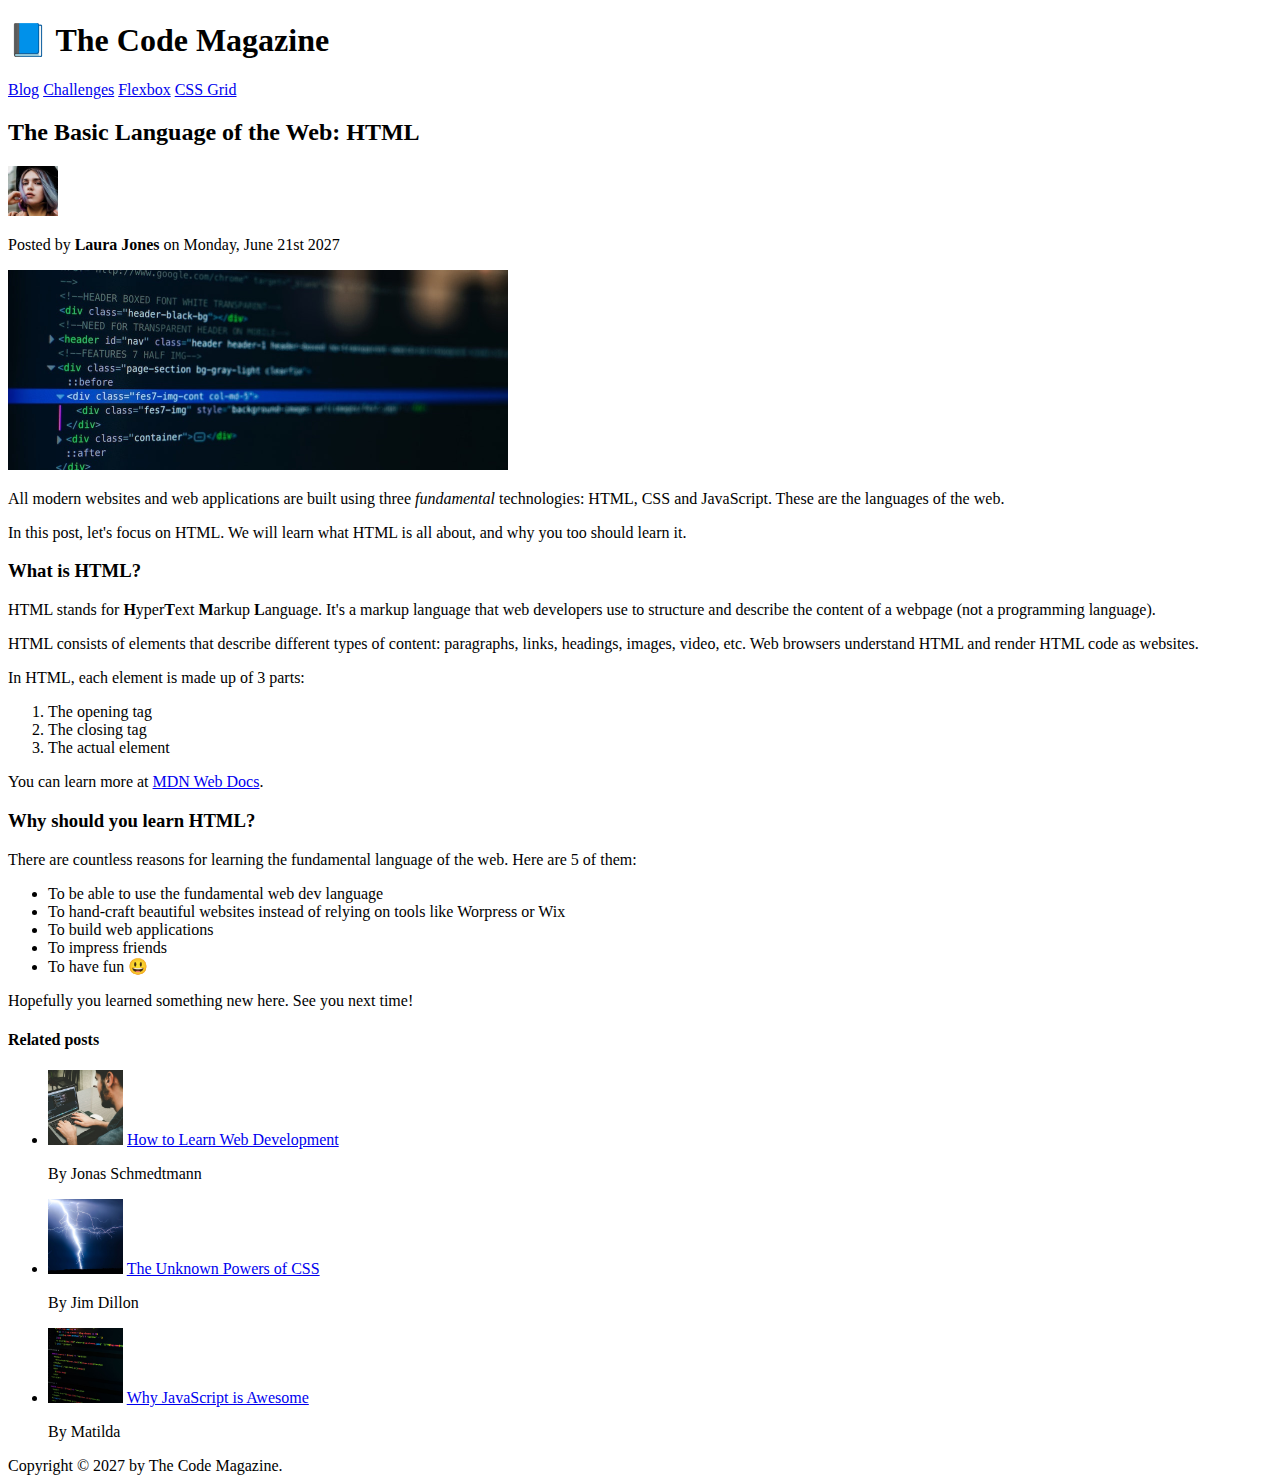
==== starter/03-CSS-Fundamentals/index.html @ 4792254b "first commit" ====
<!DOCTYPE html>
<html lang="en">
  <head>
    <meta charset="UTF-8" />
    <title>The Basic Language of the Web: HTML</title>
  </head>

  <body>
    <!--
    <h1>The Basic Language of the Web: HTML</h1>
    <h2>The Basic Language of the Web: HTML</h2>
    <h3>The Basic Language of the Web: HTML</h3>
    <h4>The Basic Language of the Web: HTML</h4>
    <h5>The Basic Language of the Web: HTML</h5>
    <h6>The Basic Language of the Web: HTML</h6>
    -->

    <header>
      <h1>📘 The Code Magazine</h1>

      <nav>
        <a href="blog.html">Blog</a>
        <a href="#">Challenges</a>
        <a href="#">Flexbox</a>
        <a href="#">CSS Grid</a>
      </nav>
    </header>

    <article>
      <header>
        <h2>The Basic Language of the Web: HTML</h2>

        <img
          src="img/laura-jones.jpg"
          alt="Headshot of Laura Jones"
          height="50"
          width="50"
        />

        <p>Posted by <strong>Laura Jones</strong> on Monday, June 21st 2027</p>

        <img
          src="img/post-img.jpg"
          alt="HTML code on a screen"
          width="500"
          height="200"
        />
      </header>

      <p>
        All modern websites and web applications are built using three
        <em>fundamental</em>
        technologies: HTML, CSS and JavaScript. These are the languages of the
        web.
      </p>

      <p>
        In this post, let's focus on HTML. We will learn what HTML is all about,
        and why you too should learn it.
      </p>

      <h3>What is HTML?</h3>
      <p>
        HTML stands for <strong>H</strong>yper<strong>T</strong>ext
        <strong>M</strong>arkup <strong>L</strong>anguage. It's a markup
        language that web developers use to structure and describe the content
        of a webpage (not a programming language).
      </p>
      <p>
        HTML consists of elements that describe different types of content:
        paragraphs, links, headings, images, video, etc. Web browsers understand
        HTML and render HTML code as websites.
      </p>
      <p>In HTML, each element is made up of 3 parts:</p>

      <ol>
        <li>The opening tag</li>
        <li>The closing tag</li>
        <li>The actual element</li>
      </ol>

      <p>
        You can learn more at
        <a
          href="https://developer.mozilla.org/en-US/docs/Web/HTML"
          target="_blank"
          >MDN Web Docs</a
        >.
      </p>

      <h3>Why should you learn HTML?</h3>

      <p>
        There are countless reasons for learning the fundamental language of the
        web. Here are 5 of them:
      </p>

      <ul>
        <li>To be able to use the fundamental web dev language</li>
        <li>
          To hand-craft beautiful websites instead of relying on tools like
          Worpress or Wix
        </li>
        <li>To build web applications</li>
        <li>To impress friends</li>
        <li>To have fun 😃</li>
      </ul>

      <p>Hopefully you learned something new here. See you next time!</p>
    </article>

    <aside>
      <h4>Related posts</h4>

      <ul>
        <li>
          <img
            src="img/related-1.jpg"
            alt="Person programming"
            width="75"
            width="75"
          />
          <a href="#">How to Learn Web Development</a>
          <p>By Jonas Schmedtmann</p>
        </li>
        <li>
          <img src="img/related-2.jpg" alt="Lightning" width="75" heigth="75" />
          <a href="#">The Unknown Powers of CSS</a>
          <p>By Jim Dillon</p>
        </li>
        <li>
          <img
            src="img/related-3.jpg"
            alt="JavaScript code on a screen"
            width="75"
            height="75"
          />
          <a href="#">Why JavaScript is Awesome</a>
          <p>By Matilda</p>
        </li>
      </ul>
    </aside>

    <footer>Copyright &copy; 2027 by The Code Magazine.</footer>
  </body>
</html>
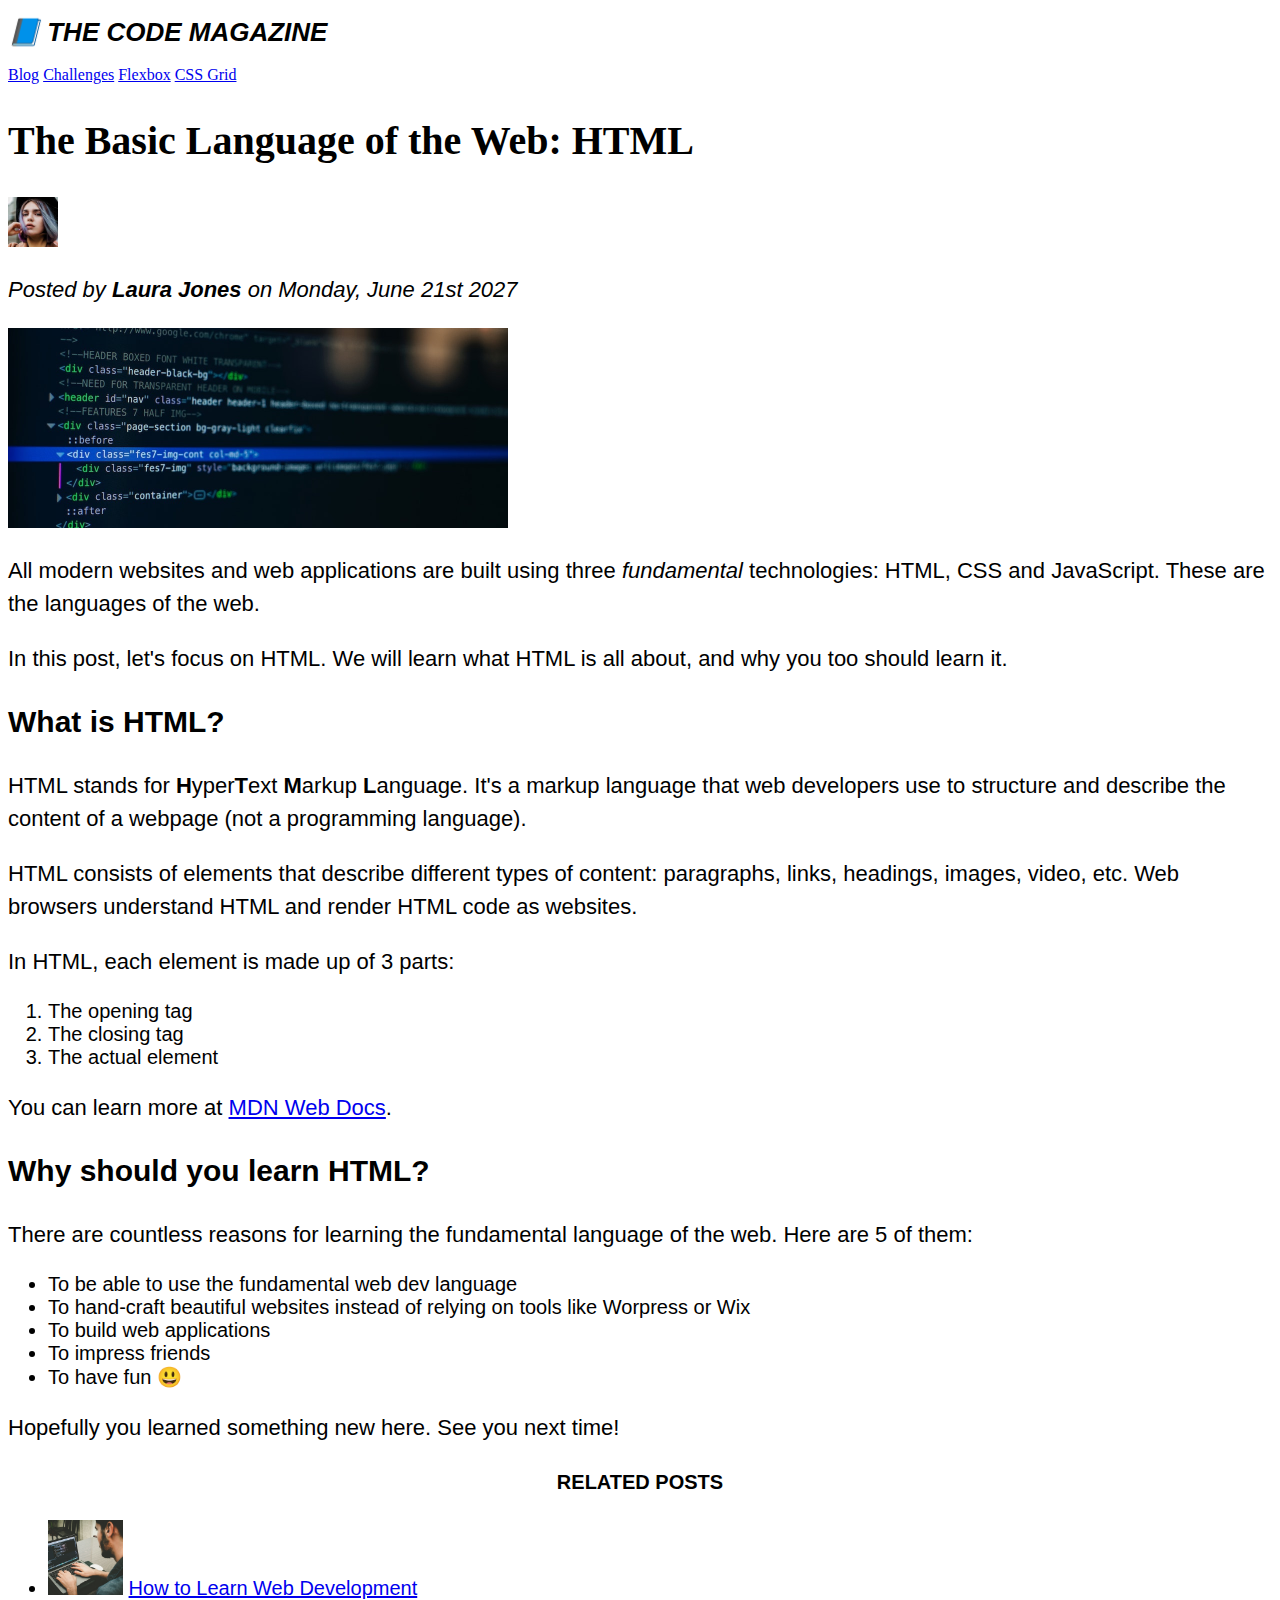
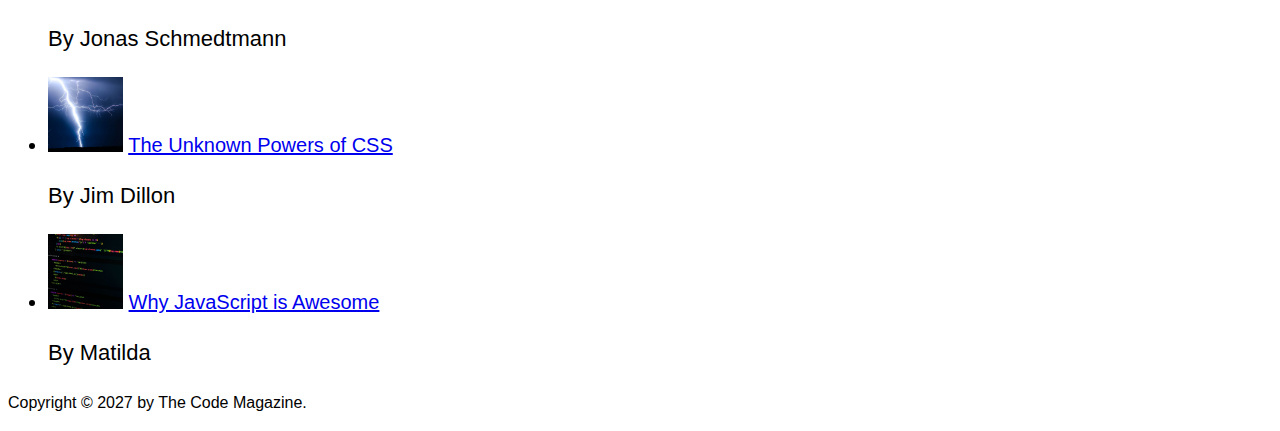
==== commit d4e813c8: "CSS lectures" ====
--- a/starter/03-CSS-Fundamentals/index.html
+++ b/starter/03-CSS-Fundamentals/index.html
@@ -3,18 +3,10 @@
   <head>
     <meta charset="UTF-8" />
     <title>The Basic Language of the Web: HTML</title>
+    <link rel="stylesheet" href="style.css" />
   </head>
 
   <body>
-    <!--
-    <h1>The Basic Language of the Web: HTML</h1>
-    <h2>The Basic Language of the Web: HTML</h2>
-    <h3>The Basic Language of the Web: HTML</h3>
-    <h4>The Basic Language of the Web: HTML</h4>
-    <h5>The Basic Language of the Web: HTML</h5>
-    <h6>The Basic Language of the Web: HTML</h6>
-    -->
-
     <header>
       <h1>📘 The Code Magazine</h1>
 
@@ -141,6 +133,6 @@
       </ul>
     </aside>
 
-    <footer>Copyright &copy; 2027 by The Code Magazine.</footer>
+    <footer><p>Copyright &copy; 2027 by The Code Magazine.</p></footer>
   </body>
 </html>
--- a/starter/03-CSS-Fundamentals/style.css
+++ b/starter/03-CSS-Fundamentals/style.css
@@ -0,0 +1,45 @@
+h1,
+h2,
+h3,
+h4,
+p,
+li {
+  font-family: sans-serif;
+}
+
+h1 {
+  font-size: 26px;
+  text-transform: uppercase;
+  font-style: italic;
+}
+
+h2 {
+  font-size: 40px;
+  font-family: sas-serif;
+}
+
+h3 {
+  font-size: 30px;
+}
+
+h4 {
+  font-size: 20px;
+  text-transform: uppercase;
+  text-align: center;
+}
+
+p {
+  font-size: 22px;
+  line-height: 1.5;
+}
+
+li {
+  font-size: 20px;
+}
+footer p {
+  font-size: 16px;
+}
+
+article header p {
+font-style: italic;
+}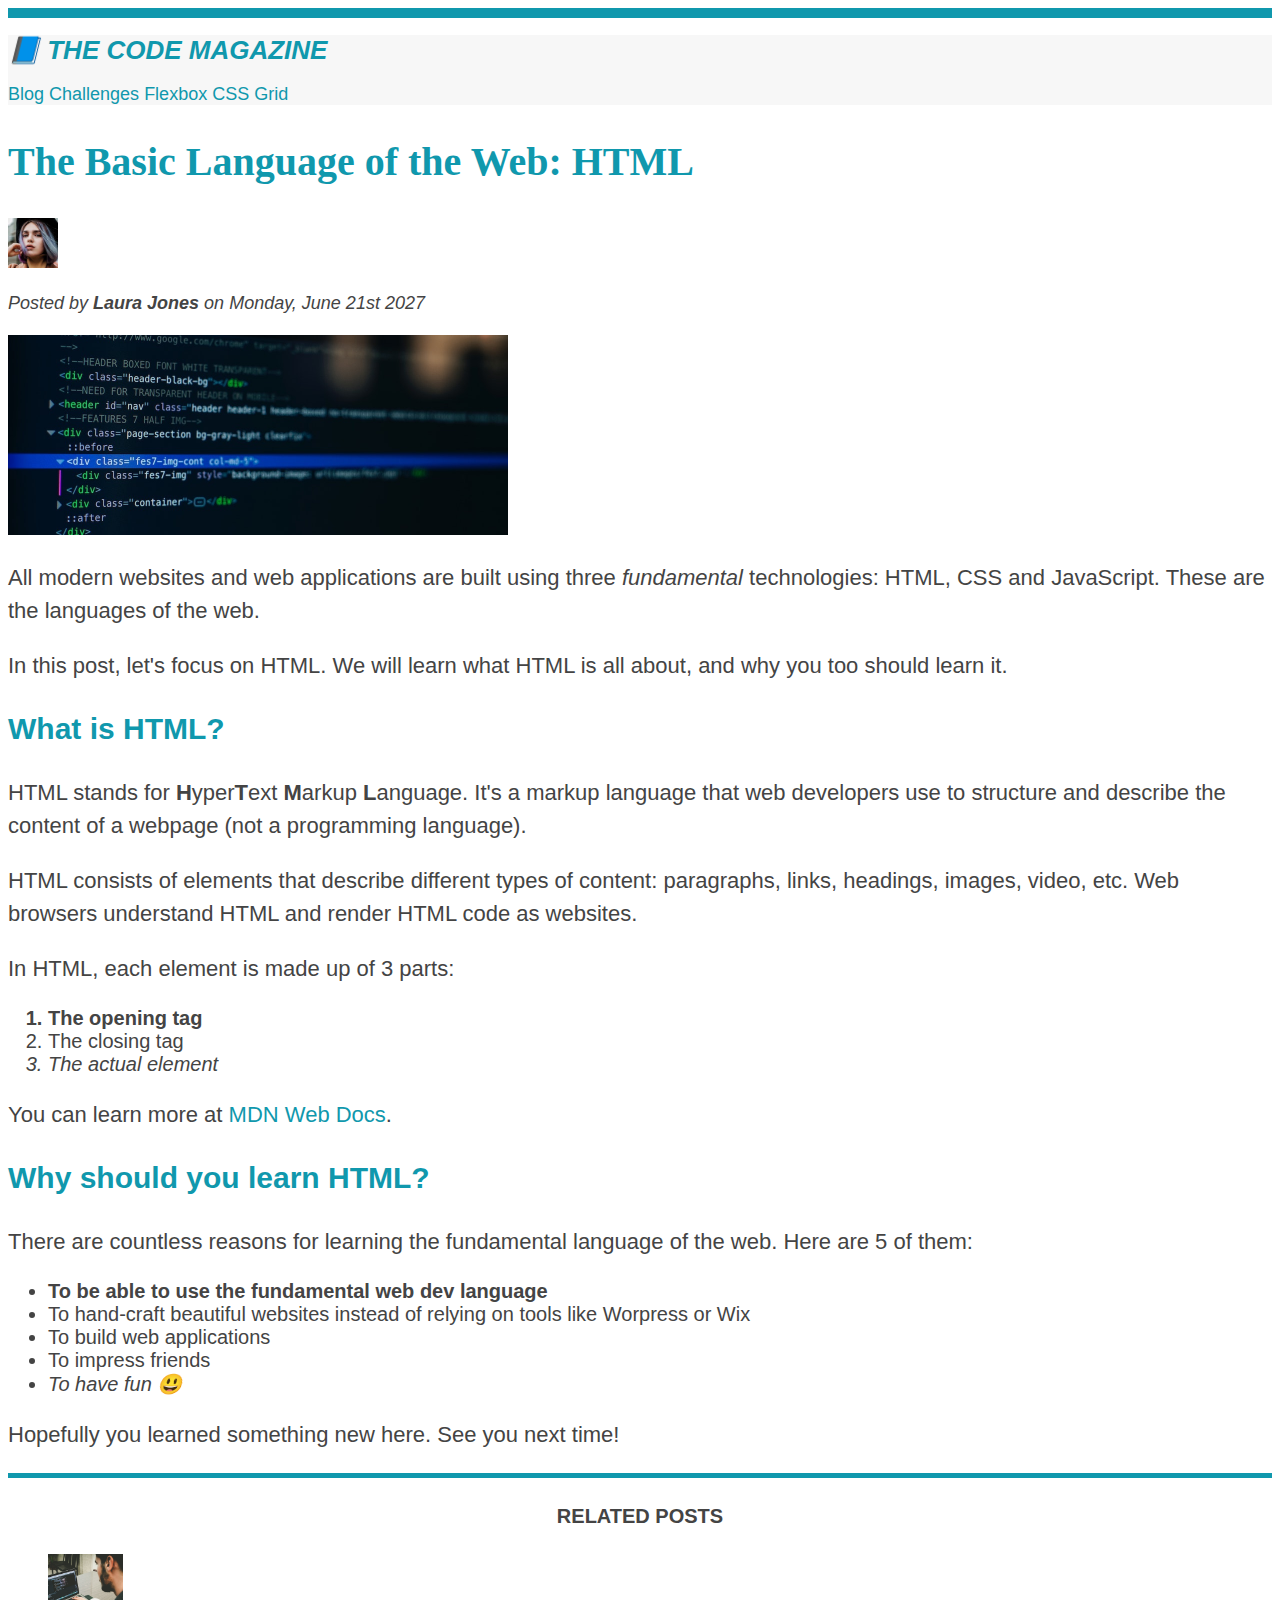
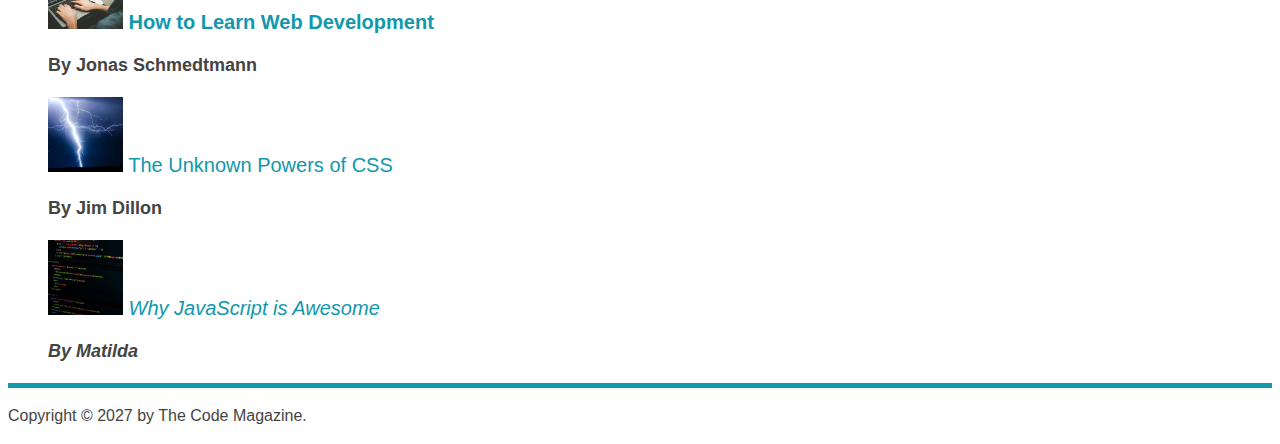
==== commit 3c0670c7: "CSS part 1" ====
--- a/starter/03-CSS-Fundamentals/index.html
+++ b/starter/03-CSS-Fundamentals/index.html
@@ -7,7 +7,7 @@
   </head>
 
   <body>
-    <header>
+    <header class="main-header">
       <h1>📘 The Code Magazine</h1>
 
       <nav>
@@ -29,7 +29,9 @@
           width="50"
         />
 
-        <p>Posted by <strong>Laura Jones</strong> on Monday, June 21st 2027</p>
+        <p id="author">
+          Posted by <strong>Laura Jones</strong> on Monday, June 21st 2027
+        </p>
 
         <img
           src="img/post-img.jpg"
@@ -101,10 +103,10 @@
       <p>Hopefully you learned something new here. See you next time!</p>
     </article>
 
-    <aside>
+    <aside >
       <h4>Related posts</h4>
 
-      <ul>
+      <ul class="related">
         <li>
           <img
             src="img/related-1.jpg"
@@ -113,12 +115,12 @@
             width="75"
           />
           <a href="#">How to Learn Web Development</a>
-          <p>By Jonas Schmedtmann</p>
+          <p class="related-author">By Jonas Schmedtmann</p>
         </li>
         <li>
           <img src="img/related-2.jpg" alt="Lightning" width="75" heigth="75" />
           <a href="#">The Unknown Powers of CSS</a>
-          <p>By Jim Dillon</p>
+          <p class="related-author">By Jim Dillon</p>
         </li>
         <li>
           <img
@@ -128,11 +130,13 @@
             height="75"
           />
           <a href="#">Why JavaScript is Awesome</a>
-          <p>By Matilda</p>
+          <p class="related-author">By Matilda</p>
         </li>
       </ul>
     </aside>
 
-    <footer><p>Copyright &copy; 2027 by The Code Magazine.</p></footer>
+    <footer>
+      <p id="copyright">Copyright &copy; 2027 by The Code Magazine.</p>
+    </footer>
   </body>
 </html>
--- a/starter/03-CSS-Fundamentals/style.css
+++ b/starter/03-CSS-Fundamentals/style.css
@@ -1,10 +1,14 @@
+
+body {
+color:#444;
+font-family: sans-serif;
+border-top: 10px solid #1098ad;
+}
+
 h1,
 h2,
-h3,
-h4,
-p,
-li {
-  font-family: sans-serif;
+h3 {
+  color: #1098ad;
 }
 
 h1 {
@@ -36,10 +40,91 @@
 li {
   font-size: 20px;
 }
-footer p {
+
+/* footer p {
+  font-size: 16px;
+} */
+
+/* article header p {
+font-style: italic;
+} */
+
+#author {
+  font-style: italic;
+  font-size: 18px;
+}
+
+#copyright {
   font-size: 16px;
 }
 
-article header p {
-font-style: italic;
+.related-author {
+  font-size: 18px;
+  font-weight: bold;
+}
+
+.related {
+  list-style: none;
+}
+
+.main-header{
+  background-color: #f7f7f7;
+}
+
+aside {
+  background-color #f7f7f7;
+  border-top: 5px solid #1098ad;
+  border-bottom: 5px solid #1098ad;
+}
+
+li:first-child{
+  font-weight: bold;
+}
+
+li:last-child{
+  font-style: italic;
+}
+
+/* Styling links */
+
+a:link{
+  color:#1098ad;
+  text-decoration: none;
+}
+
+a:visited{
+  color:#1098ad;
+}
+
+a:hover{
+  color:orangered;
+  font-weight: bold;
+  text-decoration: underline orangered;
+}
+
+a:active{
+  background-color: black;
+  font-style: italic;
+}
+
+/* Resolving conflicts id->class->element*/
+/* #copyright {
+  color: red;
+}
+
+.copyright {
+  color: blue;
+}
+
+.text {
+  color: yellow;
+}
+
+footer p {
+  color: green !important;
+} */
+
+
+nav {
+  font-size: 18px;
 }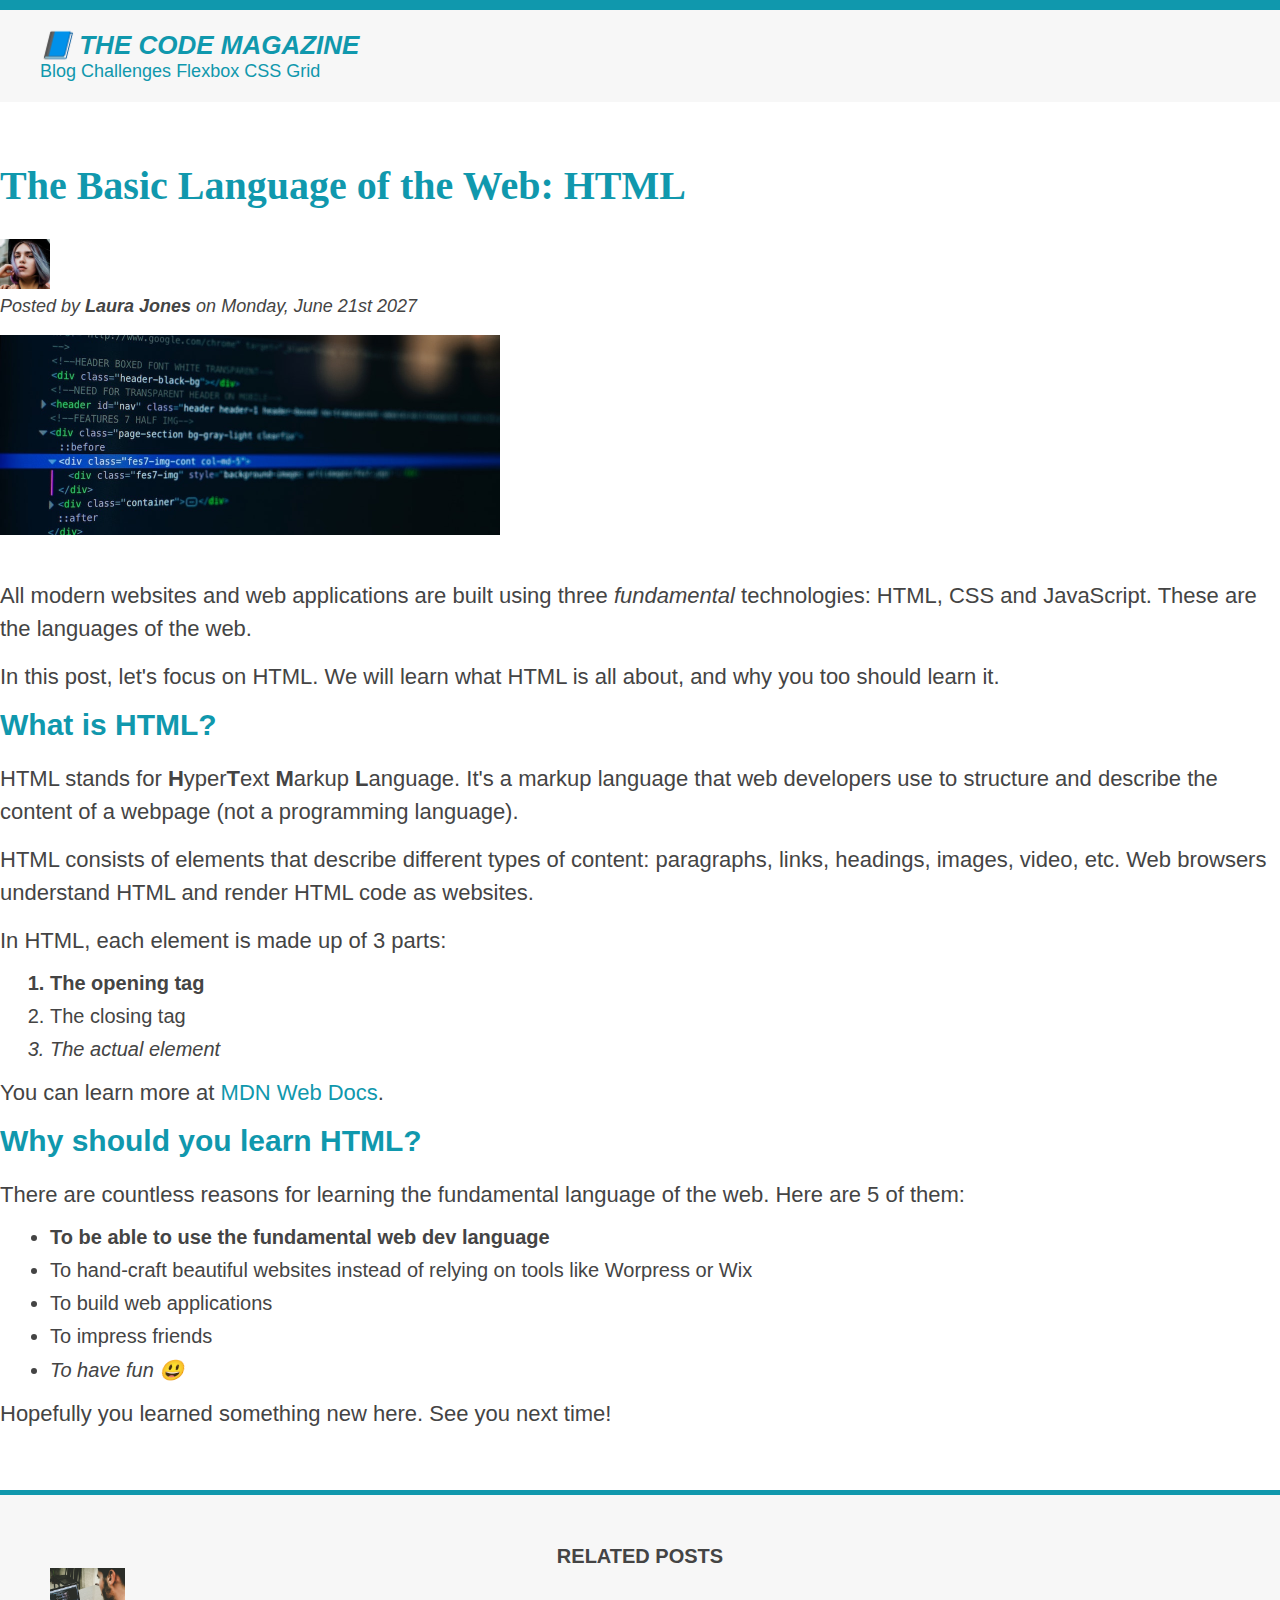
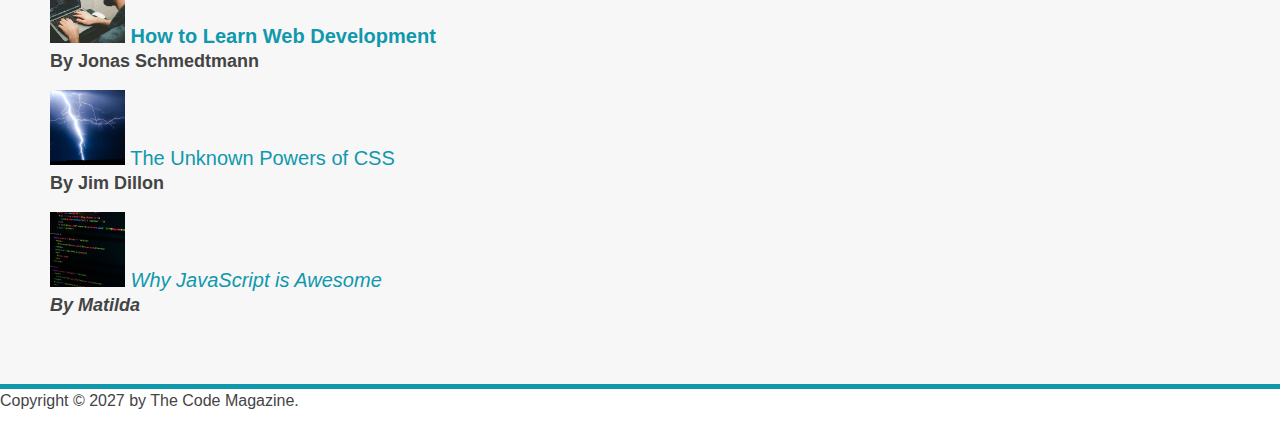
==== commit a371f8dc: "from work note" ====
--- a/starter/03-CSS-Fundamentals/index.html
+++ b/starter/03-CSS-Fundamentals/index.html
@@ -19,7 +19,7 @@
     </header>
 
     <article>
-      <header>
+      <header class="post-header">
         <h2>The Basic Language of the Web: HTML</h2>
 
         <img
--- a/starter/03-CSS-Fundamentals/style.css
+++ b/starter/03-CSS-Fundamentals/style.css
@@ -1,8 +1,42 @@
+* {
+  margin: 0;
+  padding: 0;
+}
 
 body {
-color:#444;
-font-family: sans-serif;
-border-top: 10px solid #1098ad;
+  color: #444;
+  font-family: sans-serif;
+  border-top: 10px solid #1098ad;
+}
+
+.main-header {
+  background-color: #f7f7f7;
+  /* padding: 20px;
+  padding-left: 40px;
+  padding-right: 40px; */
+  padding: 20px 40px;
+  margin-bottom: 60px;
+}
+
+nav {
+  font-size: 18px;
+}
+
+article {
+  margin-bottom: 60px;
+}
+
+.post-header {
+margin-bottom: 40px;
+}
+
+aside {
+  background-color: #f7f7f7;
+  border-top: 5px solid #1098ad;
+  border-bottom: 5px solid #1098ad;
+  /* padding-top: 50px;
+  padding-bottom: 50px; */
+  padding: 50px 0;
 }
 
 h1,
@@ -20,10 +54,12 @@
 h2 {
   font-size: 40px;
   font-family: sas-serif;
+  margin-bottom: 30px;
 }
 
 h3 {
   font-size: 30px;
+  margin-bottom: 20px;
 }
 
 h4 {
@@ -35,12 +71,23 @@
 p {
   font-size: 22px;
   line-height: 1.5;
+  margin-bottom: 15px;
+}
+
+ol,ul {
+  margin-left: 50px;
+  margin-bottom: 15px;
 }
 
 li {
   font-size: 20px;
+  margin-bottom: 10px;
 }
 
+li:last-child{
+  margin-bottom: 0px;
+}
+ 
 /* footer p {
   font-size: 16px;
 } */
@@ -67,42 +114,32 @@
   list-style: none;
 }
 
-.main-header{
-  background-color: #f7f7f7;
-}
-
-aside {
-  background-color #f7f7f7;
-  border-top: 5px solid #1098ad;
-  border-bottom: 5px solid #1098ad;
-}
-
-li:first-child{
+li:first-child {
   font-weight: bold;
 }
 
-li:last-child{
+li:last-child {
   font-style: italic;
 }
 
 /* Styling links */
 
-a:link{
-  color:#1098ad;
+a:link {
+  color: #1098ad;
   text-decoration: none;
 }
 
-a:visited{
-  color:#1098ad;
+a:visited {
+  color: #1098ad;
 }
 
-a:hover{
-  color:orangered;
+a:hover {
+  color: orangered;
   font-weight: bold;
   text-decoration: underline orangered;
 }
 
-a:active{
+a:active {
   background-color: black;
   font-style: italic;
 }
@@ -124,7 +161,3 @@
   color: green !important;
 } */
 
-
-nav {
-  font-size: 18px;
-}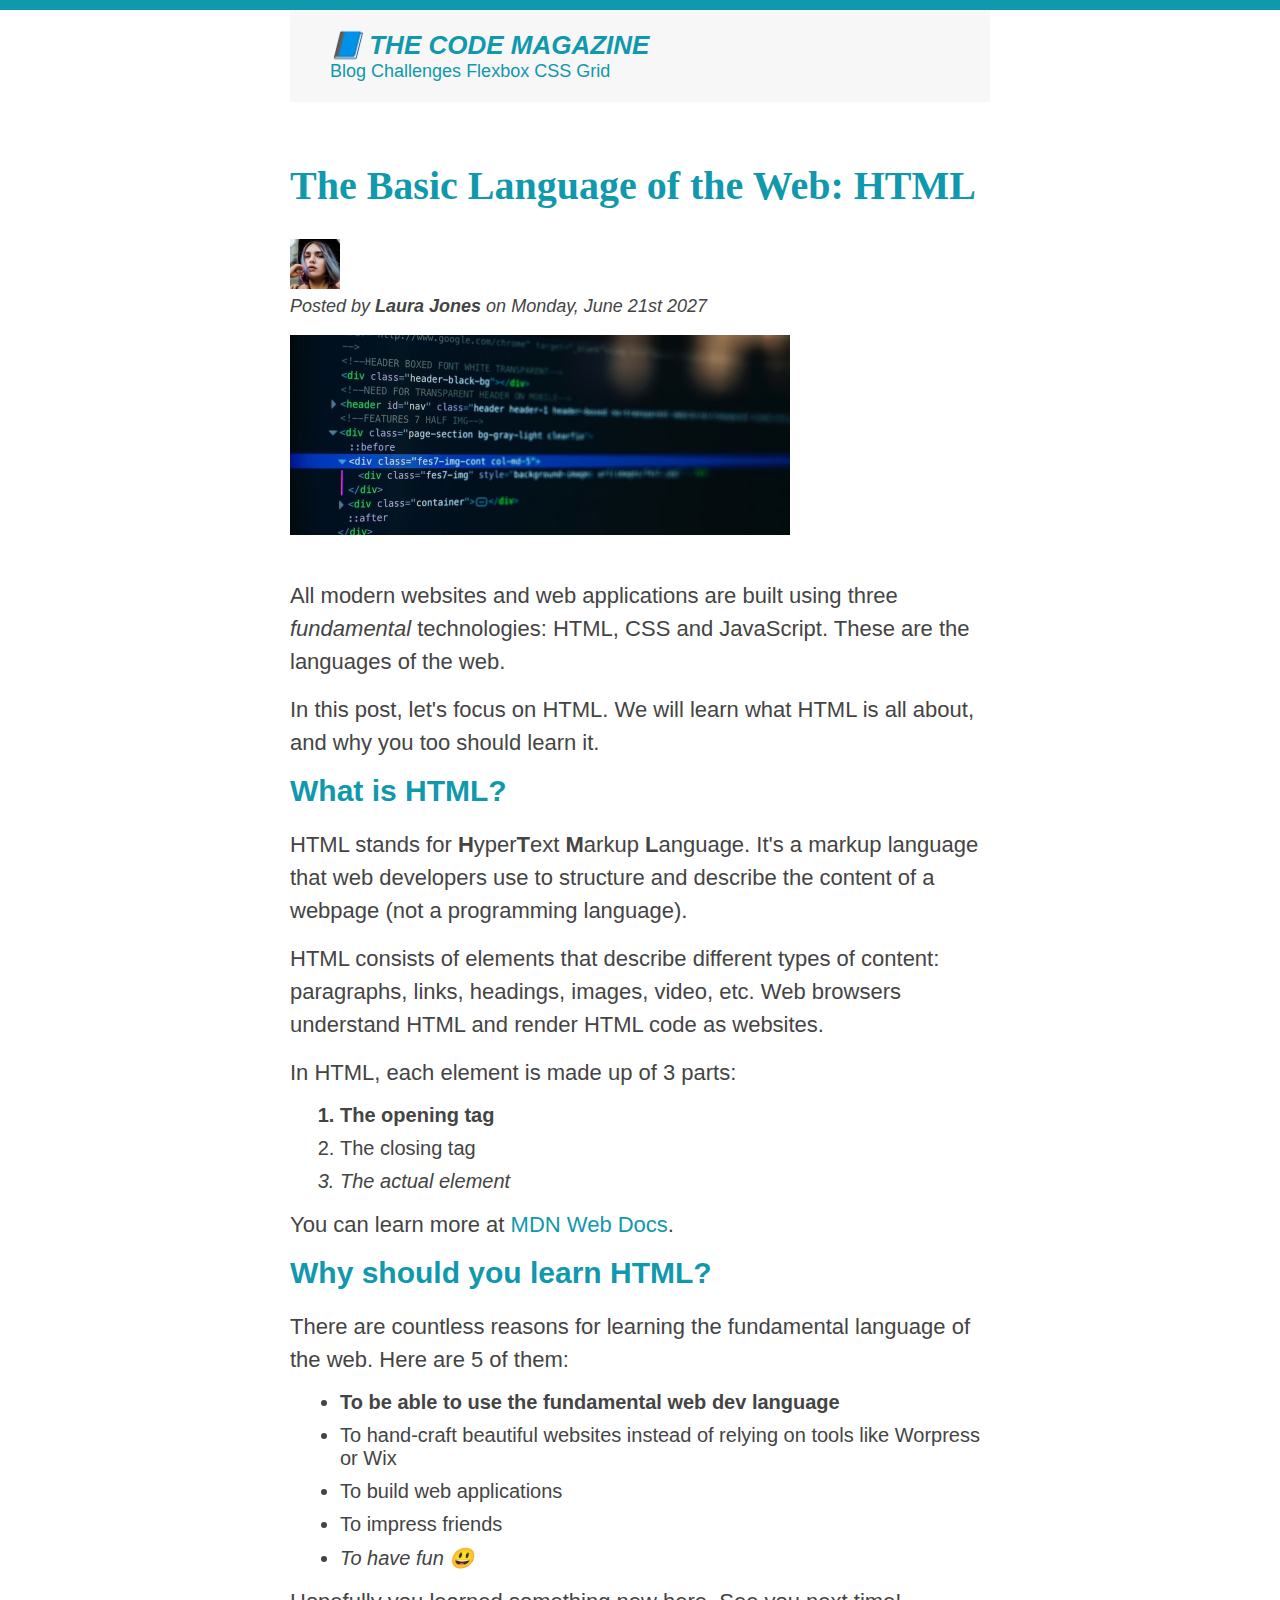
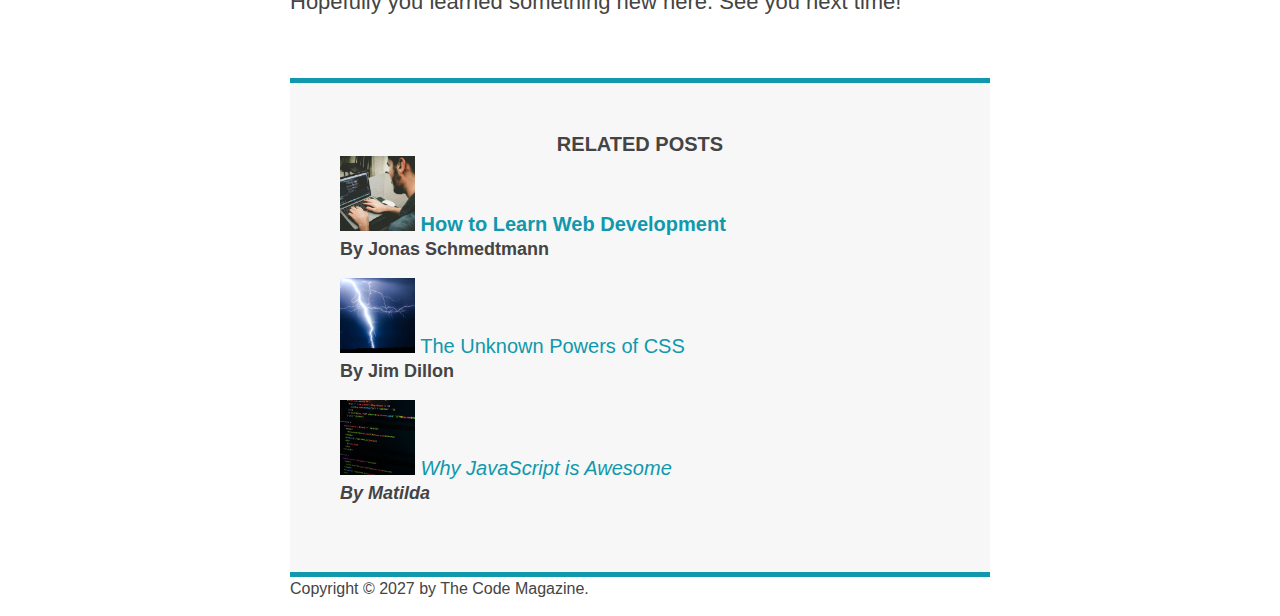
==== commit 8e9f6f32: "from PC" ====
--- a/starter/03-CSS-Fundamentals/index.html
+++ b/starter/03-CSS-Fundamentals/index.html
@@ -7,136 +7,143 @@
   </head>
 
   <body>
-    <header class="main-header">
-      <h1>📘 The Code Magazine</h1>
+    <div class="container">
+      <header class="main-header">
+        <h1>📘 The Code Magazine</h1>
 
-      <nav>
-        <a href="blog.html">Blog</a>
-        <a href="#">Challenges</a>
-        <a href="#">Flexbox</a>
-        <a href="#">CSS Grid</a>
-      </nav>
-    </header>
+        <nav>
+          <a href="blog.html">Blog</a>
+          <a href="#">Challenges</a>
+          <a href="#">Flexbox</a>
+          <a href="#">CSS Grid</a>
+        </nav>
+      </header>
 
-    <article>
-      <header class="post-header">
-        <h2>The Basic Language of the Web: HTML</h2>
+      <article>
+        <header class="post-header">
+          <h2>The Basic Language of the Web: HTML</h2>
 
-        <img
-          src="img/laura-jones.jpg"
-          alt="Headshot of Laura Jones"
-          height="50"
-          width="50"
-        />
+          <img
+            src="img/laura-jones.jpg"
+            alt="Headshot of Laura Jones"
+            height="50"
+            width="50"
+          />
 
-        <p id="author">
-          Posted by <strong>Laura Jones</strong> on Monday, June 21st 2027
+          <p id="author">
+            Posted by <strong>Laura Jones</strong> on Monday, June 21st 2027
+          </p>
+
+          <img
+            src="img/post-img.jpg"
+            alt="HTML code on a screen"
+            width="500"
+            height="200"
+          />
+        </header>
+
+        <p>
+          All modern websites and web applications are built using three
+          <em>fundamental</em>
+          technologies: HTML, CSS and JavaScript. These are the languages of the
+          web.
         </p>
 
-        <img
-          src="img/post-img.jpg"
-          alt="HTML code on a screen"
-          width="500"
-          height="200"
-        />
-      </header>
+        <p>
+          In this post, let's focus on HTML. We will learn what HTML is all
+          about, and why you too should learn it.
+        </p>
 
-      <p>
-        All modern websites and web applications are built using three
-        <em>fundamental</em>
-        technologies: HTML, CSS and JavaScript. These are the languages of the
-        web.
-      </p>
+        <h3>What is HTML?</h3>
+        <p>
+          HTML stands for <strong>H</strong>yper<strong>T</strong>ext
+          <strong>M</strong>arkup <strong>L</strong>anguage. It's a markup
+          language that web developers use to structure and describe the content
+          of a webpage (not a programming language).
+        </p>
+        <p>
+          HTML consists of elements that describe different types of content:
+          paragraphs, links, headings, images, video, etc. Web browsers
+          understand HTML and render HTML code as websites.
+        </p>
+        <p>In HTML, each element is made up of 3 parts:</p>
 
-      <p>
-        In this post, let's focus on HTML. We will learn what HTML is all about,
-        and why you too should learn it.
-      </p>
+        <ol>
+          <li>The opening tag</li>
+          <li>The closing tag</li>
+          <li>The actual element</li>
+        </ol>
 
-      <h3>What is HTML?</h3>
-      <p>
-        HTML stands for <strong>H</strong>yper<strong>T</strong>ext
-        <strong>M</strong>arkup <strong>L</strong>anguage. It's a markup
-        language that web developers use to structure and describe the content
-        of a webpage (not a programming language).
-      </p>
-      <p>
-        HTML consists of elements that describe different types of content:
-        paragraphs, links, headings, images, video, etc. Web browsers understand
-        HTML and render HTML code as websites.
-      </p>
-      <p>In HTML, each element is made up of 3 parts:</p>
+        <p>
+          You can learn more at
+          <a
+            href="https://developer.mozilla.org/en-US/docs/Web/HTML"
+            target="_blank"
+            >MDN Web Docs</a
+          >.
+        </p>
 
-      <ol>
-        <li>The opening tag</li>
-        <li>The closing tag</li>
-        <li>The actual element</li>
-      </ol>
+        <h3>Why should you learn HTML?</h3>
 
-      <p>
-        You can learn more at
-        <a
-          href="https://developer.mozilla.org/en-US/docs/Web/HTML"
-          target="_blank"
-          >MDN Web Docs</a
-        >.
-      </p>
+        <p>
+          There are countless reasons for learning the fundamental language of
+          the web. Here are 5 of them:
+        </p>
 
-      <h3>Why should you learn HTML?</h3>
+        <ul>
+          <li>To be able to use the fundamental web dev language</li>
+          <li>
+            To hand-craft beautiful websites instead of relying on tools like
+            Worpress or Wix
+          </li>
+          <li>To build web applications</li>
+          <li>To impress friends</li>
+          <li>To have fun 😃</li>
+        </ul>
 
-      <p>
-        There are countless reasons for learning the fundamental language of the
-        web. Here are 5 of them:
-      </p>
+        <p>Hopefully you learned something new here. See you next time!</p>
+      </article>
 
-      <ul>
-        <li>To be able to use the fundamental web dev language</li>
-        <li>
-          To hand-craft beautiful websites instead of relying on tools like
-          Worpress or Wix
-        </li>
-        <li>To build web applications</li>
-        <li>To impress friends</li>
-        <li>To have fun 😃</li>
-      </ul>
+      <aside>
+        <h4>Related posts</h4>
 
-      <p>Hopefully you learned something new here. See you next time!</p>
-    </article>
+        <ul class="related">
+          <li>
+            <img
+              src="img/related-1.jpg"
+              alt="Person programming"
+              width="75"
+              width="75"
+            />
+            <a href="#">How to Learn Web Development</a>
+            <p class="related-author">By Jonas Schmedtmann</p>
+          </li>
+          <li>
+            <img
+              src="img/related-2.jpg"
+              alt="Lightning"
+              width="75"
+              heigth="75"
+            />
+            <a href="#">The Unknown Powers of CSS</a>
+            <p class="related-author">By Jim Dillon</p>
+          </li>
+          <li>
+            <img
+              src="img/related-3.jpg"
+              alt="JavaScript code on a screen"
+              width="75"
+              height="75"
+            />
+            <a href="#">Why JavaScript is Awesome</a>
+            <p class="related-author">By Matilda</p>
+          </li>
+        </ul>
+      </aside>
 
-    <aside >
-      <h4>Related posts</h4>
-
-      <ul class="related">
-        <li>
-          <img
-            src="img/related-1.jpg"
-            alt="Person programming"
-            width="75"
-            width="75"
-          />
-          <a href="#">How to Learn Web Development</a>
-          <p class="related-author">By Jonas Schmedtmann</p>
-        </li>
-        <li>
-          <img src="img/related-2.jpg" alt="Lightning" width="75" heigth="75" />
-          <a href="#">The Unknown Powers of CSS</a>
-          <p class="related-author">By Jim Dillon</p>
-        </li>
-        <li>
-          <img
-            src="img/related-3.jpg"
-            alt="JavaScript code on a screen"
-            width="75"
-            height="75"
-          />
-          <a href="#">Why JavaScript is Awesome</a>
-          <p class="related-author">By Matilda</p>
-        </li>
-      </ul>
-    </aside>
-
-    <footer>
-      <p id="copyright">Copyright &copy; 2027 by The Code Magazine.</p>
-    </footer>
+      <footer>
+        <p id="copyright">Copyright &copy; 2027 by The Code Magazine.</p>
+      </footer>
+    </div>
   </body>
 </html>
--- a/starter/03-CSS-Fundamentals/style.css
+++ b/starter/03-CSS-Fundamentals/style.css
@@ -7,6 +7,13 @@
   color: #444;
   font-family: sans-serif;
   border-top: 10px solid #1098ad;
+}
+
+.container{
+  width: 700px;
+  /* margin-left: auto;
+  margin-right: auto; */
+  margin: 0 auto;
 }
 
 .main-header {
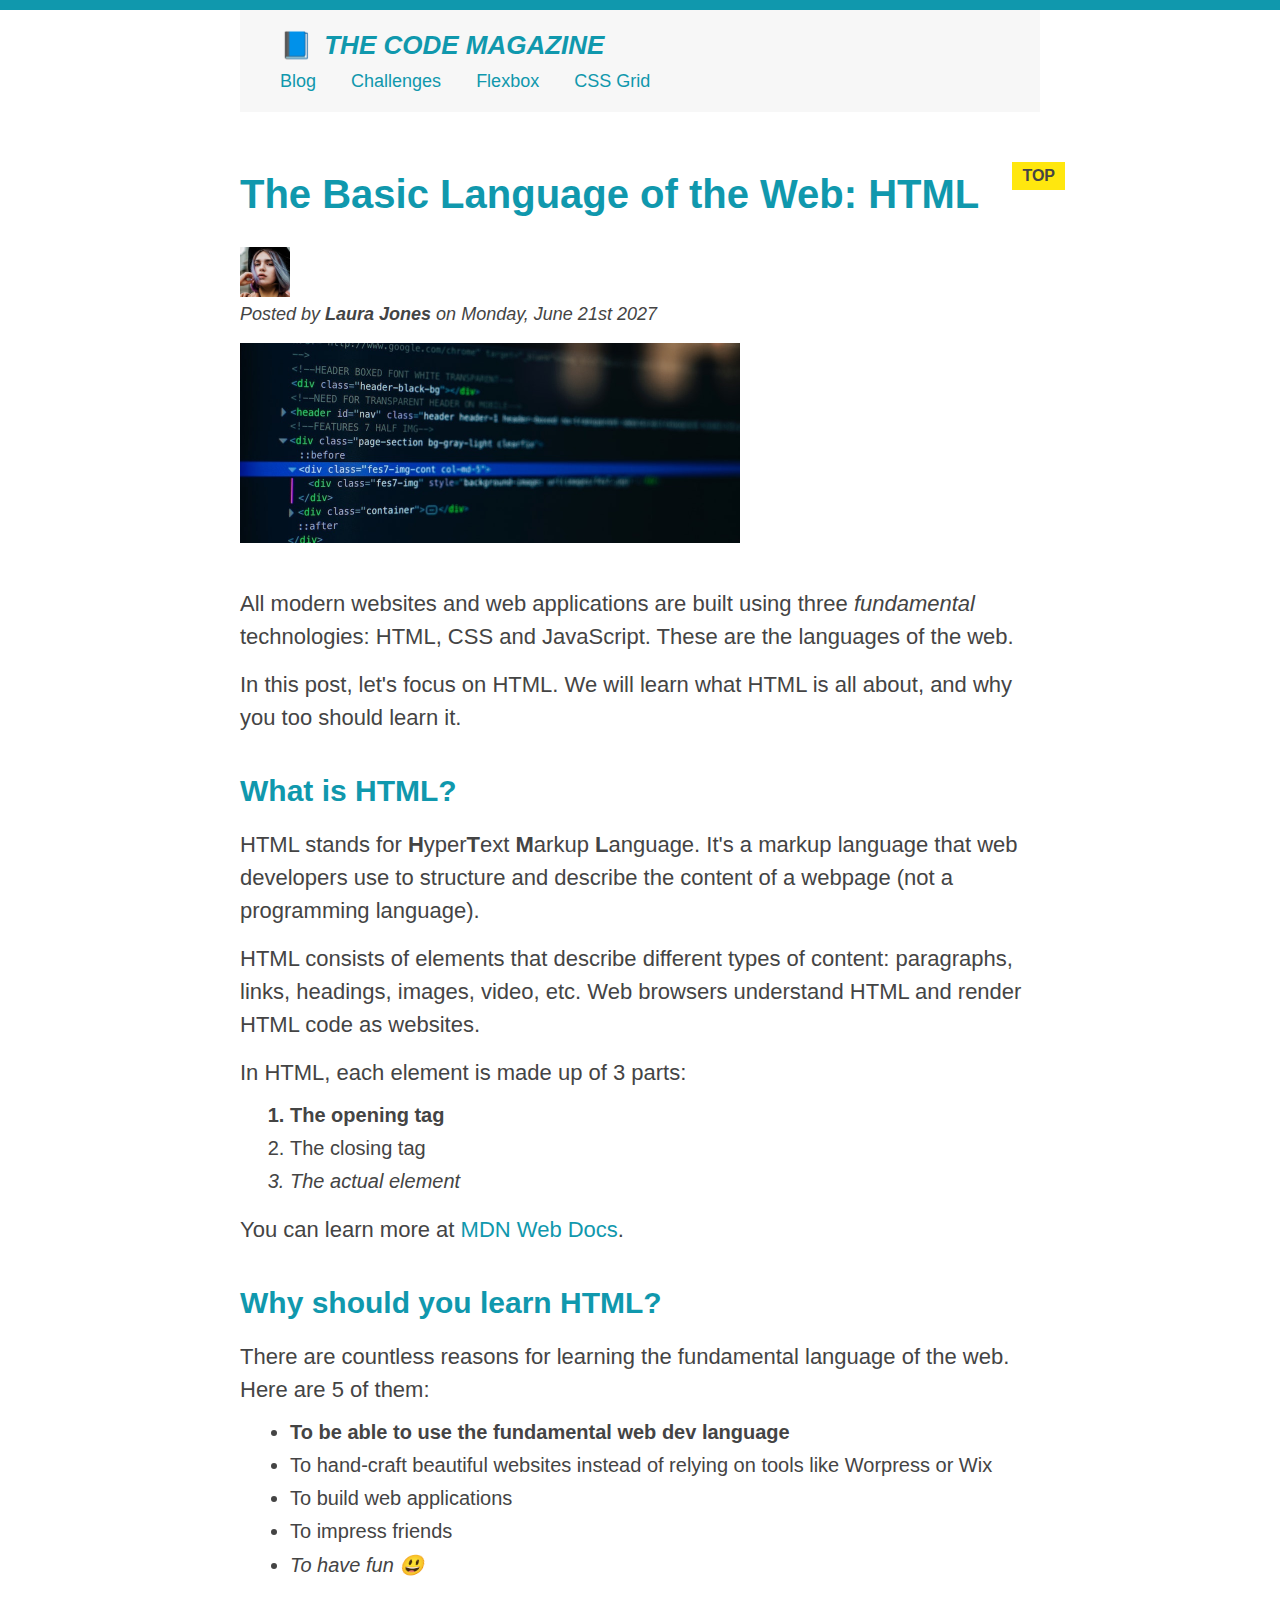
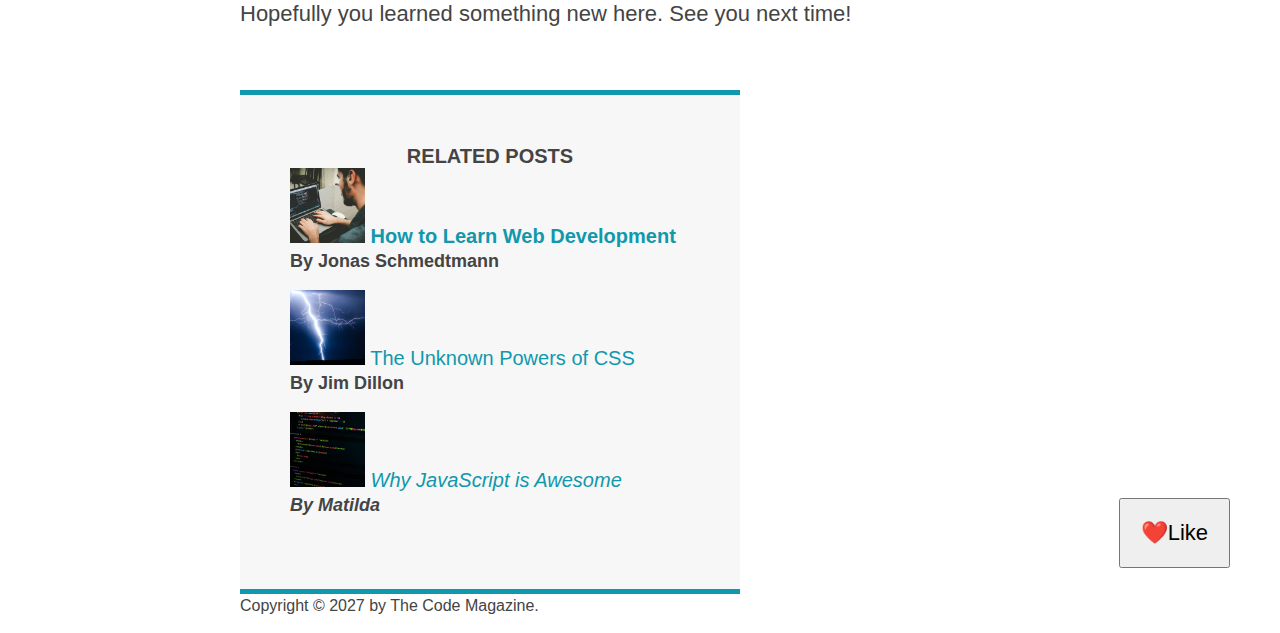
==== commit 3bc4990e: "Laptop" ====
--- a/starter/03-CSS-Fundamentals/index.html
+++ b/starter/03-CSS-Fundamentals/index.html
@@ -145,5 +145,6 @@
         <p id="copyright">Copyright &copy; 2027 by The Code Magazine.</p>
       </footer>
     </div>
+    <button>❤️Like</button>
   </body>
 </html>
--- a/starter/03-CSS-Fundamentals/style.css
+++ b/starter/03-CSS-Fundamentals/style.css
@@ -1,16 +1,20 @@
 * {
+  /* border-top: 10px solid #1098ad; */
   margin: 0;
   padding: 0;
 }
 
+/* PAGE SECTIONS */
 body {
   color: #444;
   font-family: sans-serif;
+
   border-top: 10px solid #1098ad;
-}
-
-.container{
-  width: 700px;
+  position: relative;
+}
+
+.container {
+  width: 800px;
   /* margin-left: auto;
   margin-right: auto; */
   margin: 0 auto;
@@ -23,10 +27,12 @@
   padding-right: 40px; */
   padding: 20px 40px;
   margin-bottom: 60px;
+  /* height: 80px; */
 }
 
 nav {
   font-size: 18px;
+  /* text-align: center; */
 }
 
 article {
@@ -34,7 +40,8 @@
 }
 
 .post-header {
-margin-bottom: 40px;
+  margin-bottom: 40px;
+  /* position: relative; */
 }
 
 aside {
@@ -44,8 +51,10 @@
   /* padding-top: 50px;
   padding-bottom: 50px; */
   padding: 50px 0;
-}
-
+  width: 500px;
+}
+
+/* SMALLER ELEMENTS */
 h1,
 h2,
 h3 {
@@ -60,13 +69,13 @@
 
 h2 {
   font-size: 40px;
-  font-family: sas-serif;
   margin-bottom: 30px;
 }
 
 h3 {
   font-size: 30px;
   margin-bottom: 20px;
+  margin-top: 40px;
 }
 
 h4 {
@@ -81,26 +90,28 @@
   margin-bottom: 15px;
 }
 
-ol,ul {
+ul,
+ol {
   margin-left: 50px;
-  margin-bottom: 15px;
+  margin-bottom: 20px;
 }
 
 li {
   font-size: 20px;
   margin-bottom: 10px;
-}
-
-li:last-child{
-  margin-bottom: 0px;
-}
- 
+  /* display: inline; */
+}
+
+li:last-child {
+  margin-bottom: 0;
+}
+
 /* footer p {
   font-size: 16px;
 } */
 
 /* article header p {
-font-style: italic;
+  font-style: italic;
 } */
 
 #author {
@@ -117,10 +128,22 @@
   font-weight: bold;
 }
 
+/* ul {
+  list-style: none;
+} */
+
 .related {
   list-style: none;
 }
 
+body {
+  /* background-color: orangered; */
+}
+
+/* .first-li {
+  font-weight: bold;
+} */
+
 li:first-child {
   font-weight: bold;
 }
@@ -129,14 +152,23 @@
   font-style: italic;
 }
 
+li:nth-child(even) {
+  /* color: red; */
+}
+
+/* Misconception: this won't work! */
+article p:first-child {
+  color: red;
+}
+
 /* Styling links */
-
 a:link {
   color: #1098ad;
   text-decoration: none;
 }
 
 a:visited {
+  /* color: #777; */
   color: #1098ad;
 }
 
@@ -150,8 +182,69 @@
   background-color: black;
   font-style: italic;
 }
-
-/* Resolving conflicts id->class->element*/
+/* LVHA */
+
+.post-img {
+  width: 100%;
+  height: auto;
+}
+
+nav a:link {
+  /* background-color: orangered;
+  margin: 20px;
+  padding: 20px;
+
+  display: block; */
+
+  margin-right: 30px;
+  margin-top: 10px;
+  display: inline-block;
+}
+
+nav a:link:last-child {
+  margin-right: 0;
+}
+
+button {
+  font-size: 22px;
+  padding: 20px;
+  cursor: pointer;
+
+  position: absolute;
+  /* top: 50px;
+  left: 50px; */
+  bottom: 50px;
+  right: 50px;
+}
+
+h1::first-letter {
+  font-style: normal;
+  margin-right: 5px;
+}
+
+h3 + p::first-line {
+  /* color: red; */
+}
+
+h2 {
+  /* background-color: orange; */
+  position: relative;
+}
+
+h2::before {
+  content: "TOP";
+  background-color: #ffe70e;
+  color: #444;
+  font-size: 16px;
+  font-weight: bold;
+  display: inline-block;
+  padding: 5px 10px;
+  position: absolute;
+  top: -10px;
+  right: -25px;
+}
+
+/* Resolving conflicts */
 /* #copyright {
   color: red;
 }
@@ -168,3 +261,7 @@
   color: green !important;
 } */
 
+/* nav a:link,
+nav p {
+  font-size: 18px;
+} */
